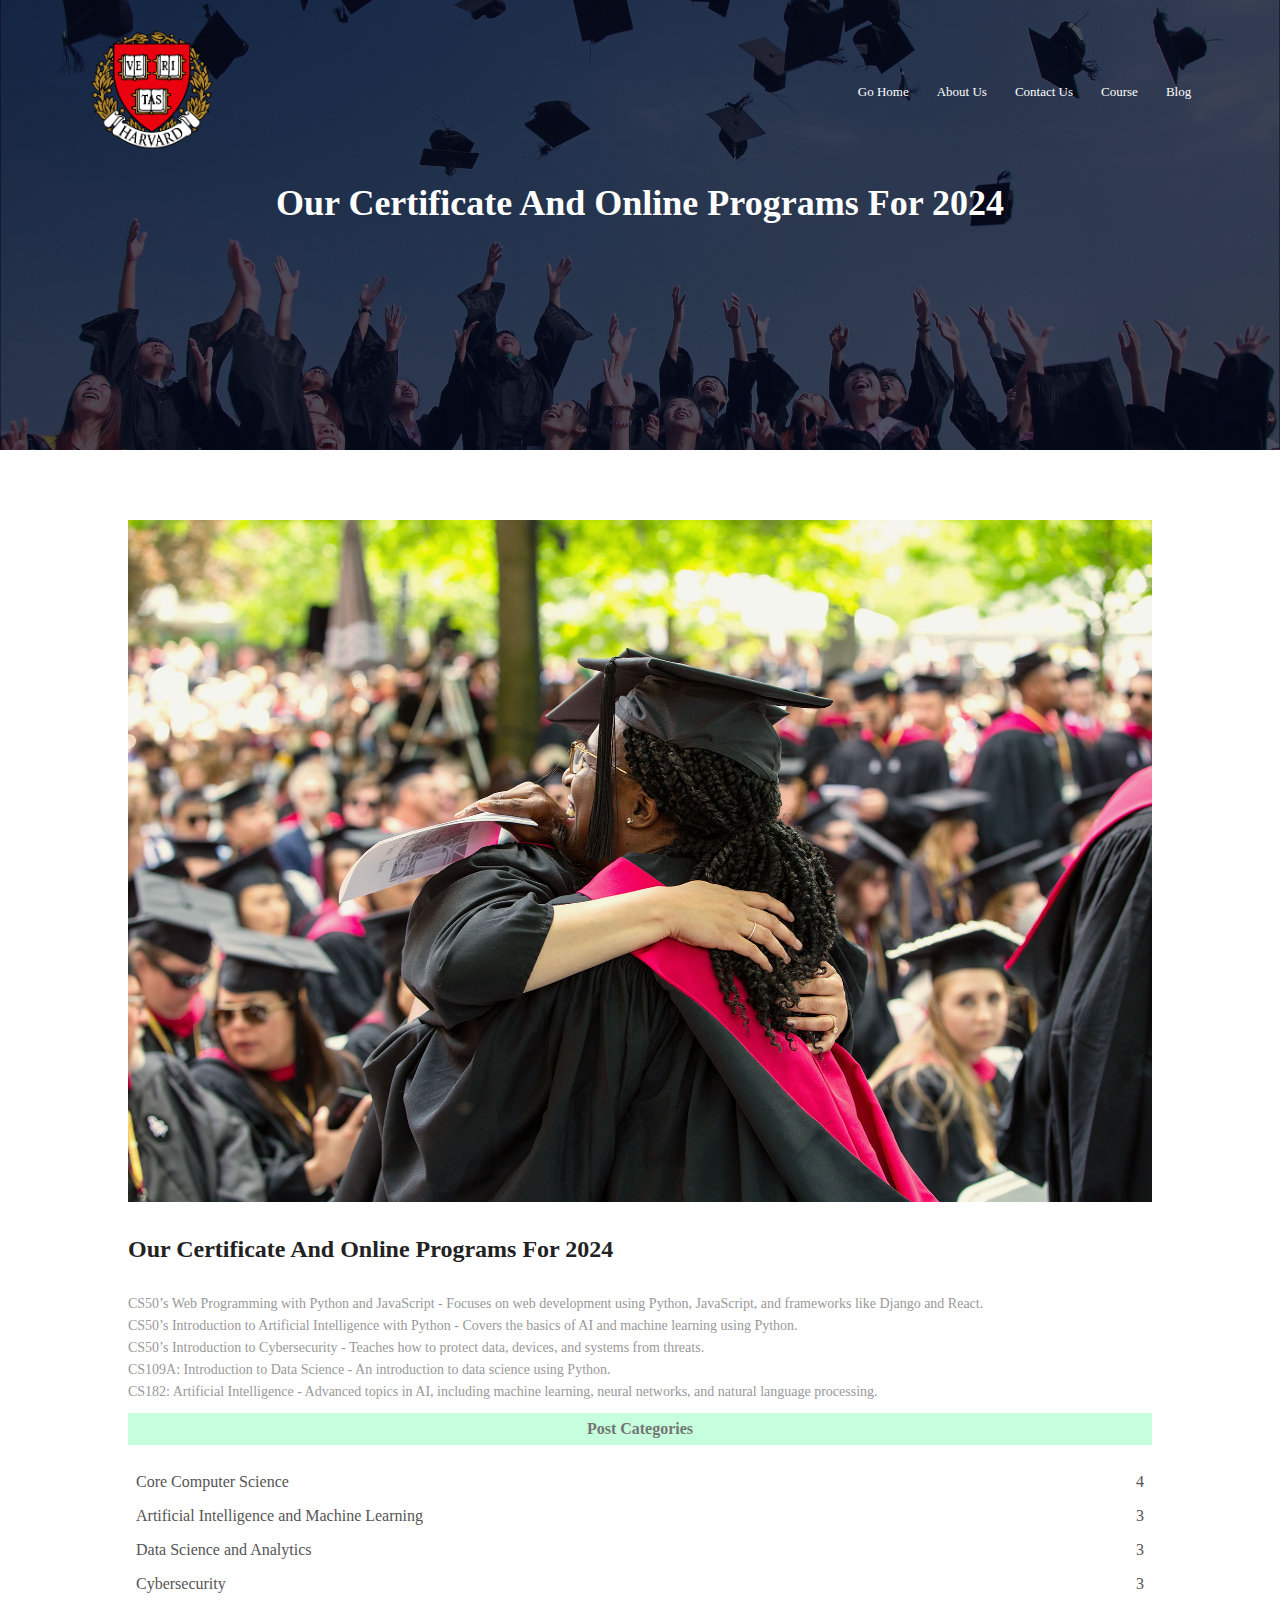
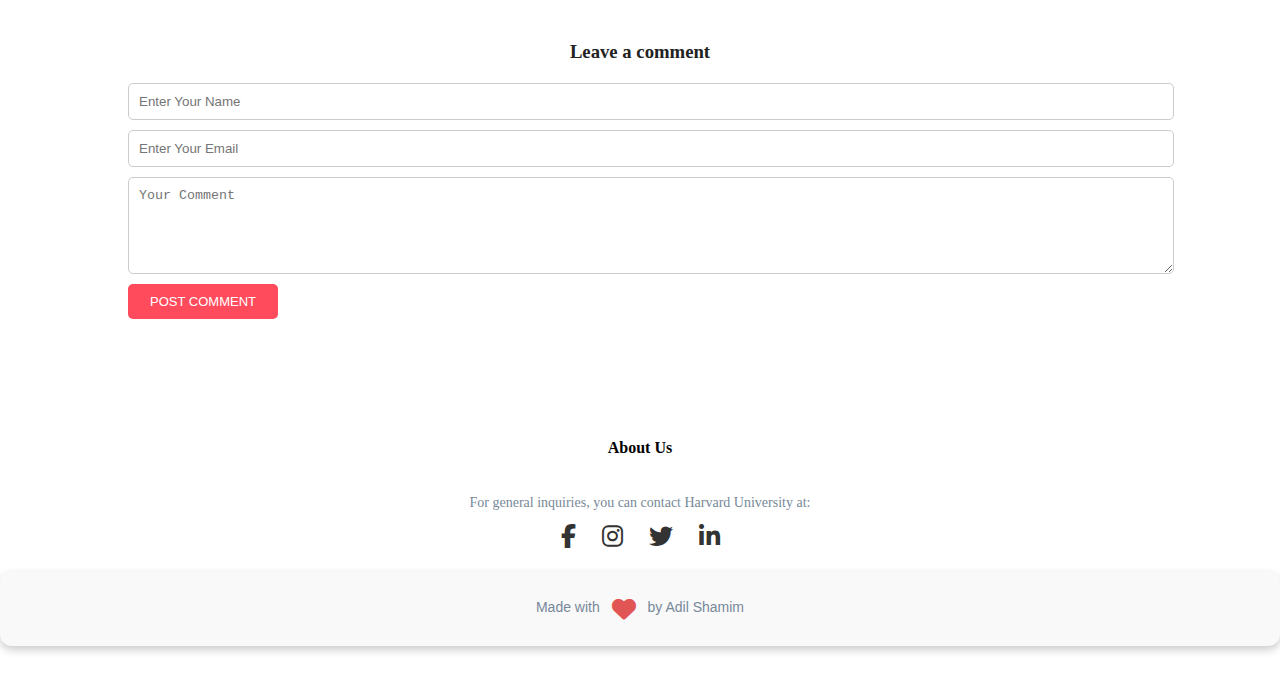
==== About.html @ 5975915f "Add files via upload" ====
<!DOCTYPE html>
<html lang="en">
<head>
    <meta name="viewport" content="width=device-width, initial-scale=1.0">
    <title>University Web Site Design</title>
    <link rel="stylesheet" href="style.css">
    <link rel="stylesheet" href="https://cdnjs.cloudflare.com/ajax/libs/font-awesome/6.4.2/css/all.min.css">
</head>
<body>
    <section class="sub-header">
        <nav>
            <a href="Index.html"> <img src="images/Harvard logo.png" alt="Logo"> </a>
            <div class="nav-links" id="navLinks">
                <i class="fa fa-times" onclick="hideMenu()"></i>
                <ul>
                    <li><a href="index.html" target="_blank">Go Home</a></li>
                    <li><a href="About.html" target="_blank">About Us</a></li>
                    <li><a href="Contact.html" target="_blank">Contact Us</a></li>
                    <li><a href="Course.html" target="_blank">Course</a></li>
                    <li><a href="Blog.html" target="_blank">Blog</a></li>
                </ul>
            </div>
            <i class="fa fa-bars" onclick="showMenu()"></i>
        </nav>
        <h1> Our Certificate And Online Programs For 2024 </h1>
    </section>

    <!------------- Blog page content ---------------->
    <section class="blog-content">
        <div class="row">
            <div class="blog-left">
                <img src="images/certificate2.jpg" alt="Certificate">
                <h2>Our Certificate And Online Programs For 2024</h2>
                <p>CS50’s Web Programming with Python and JavaScript - Focuses on web development using Python, JavaScript, and frameworks like Django and React.</p>
                <p>CS50’s Introduction to Artificial Intelligence with Python - Covers the basics of AI and machine learning using Python.</p>
                <p>CS50’s Introduction to Cybersecurity - Teaches how to protect data, devices, and systems from threats.</p>
                <p>CS109A: Introduction to Data Science - An introduction to data science using Python.</p>
                <p>CS182: Artificial Intelligence - Advanced topics in AI, including machine learning, neural networks, and natural language processing.</p>
            </div>
            <div class="blog-right">
                <h3>Post Categories</h3>
                <div>
                    <span>Core Computer Science</span>
                    <span>4</span>
                </div>
                <div>
                    <span>Artificial Intelligence and Machine Learning</span>
                    <span>3</span>
                </div>
                <div>
                    <span>Data Science and Analytics</span>
                    <span>3</span>
                </div>
                <div>
                    <span>Cybersecurity</span>
                    <span>3</span>
                </div>
            </div>
        </div>
        <div class="comment-box">
            <h3>Leave a comment</h3>
            <form class="comment-form">
                <input type="text" placeholder="Enter Your Name">
                <input type="email" placeholder="Enter Your Email">
                <textarea rows="5" placeholder="Your Comment"></textarea>
                <button type="submit" class="hero-btn red-btn">POST COMMENT</button>
            </form>
        </div>
    </section>

    <!------ Footer -------> 
    <section class="footer">
        <h4>About Us</h4>
        <p>For general inquiries, you can contact Harvard University at:</p>
        <div class="icons">
            <i class="fab fa-facebook-f"></i>
            <i class="fab fa-instagram"></i>
            <i class="fab fa-twitter"></i>
            <i class="fab fa-linkedin-in"></i>
        </div>
        <div class="footer-text">
            <p>Made with <i class="fa fa-heart"></i> by Adil Shamim</p>
        </div>
    </section>

    <!----JavaScript for Toggle Menu----->
    <script>
        var navLinks = document.getElementById("navLinks");
        function showMenu() {
            navLinks.style.right = "0";
        }
        function hideMenu() {
            navLinks.style.right = "-200px";
        }
    </script>
</body>
</html>
---- style.css ----
*{
    margin: 0;
    padding: 0;
}
.header{
    min-height: 100vh;
    width: 100%;
    background-image: linear-gradient(rgba(4, 9, 30, 0.7), rgba(4, 9, 30, 0.7)), url(images/Harvard\ banner.jpg);
    background-position: center;
    background-size: cover;
    position: relative;
}
nav {
    display: flex;
    padding: 2% 6%;
    justify-content: space-between;
    align-items: center;
}
nav {
    display: flex;
    padding: 2% 6%;
    justify-content: space-between;
    align-items: center;
}
nav img {
    width: 150px;
}
.nav-links {
    flex: 1;
    text-align: right;
}
.nav-links ul li {
    list-style: none;
    display: inline-block;
    padding: 8px 12px;
    position: relative;
}
.nav-links ul li a {
    color: #fff;
    text-decoration: none;
    font-size: 13px;
}
.nav-links ul li:hover{
    border: 1px solid light;
    background: rgb(140, 184, 140);
    transition: all 0.5s;
}

.text-box{
    width: 90%;
    color: #fff;
    position: absolute;
    top: 50%;
    left: 50%;
    transform: translate(-50%,-50%);
    text-align: center;
}
.text-box h1{
    font-size: 62px;
}
.text-box p{
    margin: 10px 0 40px;
    font-size: 14px;
    color: #fff;
}

.hero-btn {
    display: inline-block;
    text-decoration: none;
    color: #fff;
    border: 1px solid #fff;
    padding: 12px 34px;
    font-size: 13px;
    background: transparent;
    position: relative;
    cursor: pointer;
}
.hero-btn:hover {
    border: 1px solid light;
    background: rgb(180, 226, 255);
    transition: all 1s; 
}
nav .fa {
    display: none;
}
@media (max-width: 700px) {
    .text-box h1 {
        font-size: 20px;
    }
    .nav-links ul li {
        display: block;
    }
    .nav-links {
        position: absolute;
        background: skyblue;
        height: 100vh;
        width: 200px;
        top: 0;
        right: -200px;
        text-align: left;
        z-index: 2;
        transform: all 1s;
    }
    nav .fa {
        display: block;
        color: #fff; 
        font-size: 22px;
        cursor: pointer;
    }
    .nav-links ul {
        padding: 30px;
    }
}

/*------ course -------*/
.course{
    width: 80%;
    margin: auto;
    text-align: center;
    padding-top: 100px;
}
h1{
    font-size: 36px;
    font-weight: 600;
}
p{
    color: lightslategray;
    font-size: 14px;
    font-weight: 300;
    line-height: 22px;
    padding: 10px;
}
.course-col{
    flex-basis: 60%;
    background: rgb(255, 225, 229);
    border-radius: 80px; 
    margin-bottom: 1%;
    padding: 10px 5px;
    box-sizing: border-box;
    transition: all 1s;
}
h3{
    text-align: center;
    font-weight: 600;
    margin: 10px 0;
}
.course-col:hover{
    box-shadow: 0 0 20px 0px rgba(0,0,0,0.2);
}


/*----------- campus --------*/
.campus {
    padding: 50px 0;
    text-align: center;
}
.campus h1 {
    font-size: 36px;
    margin-bottom: 20px;
}
.campus p {
    font-size: 18px;
    margin-bottom: 20px;
}
.campus .row {
    display: flex;
    justify-content: center;
    flex-wrap: wrap;
}
.campus-col {
    flex-basis: 31%;
    margin: 10px;
    position: relative;
}
.campus-col img {
    width: 100%;
    height: auto;
}
.campus-col .layer {
    background: rgba(0, 0, 0, 0.5);
    color: #fff;
    position: absolute;
    top: 0;
    left: 0;
    width: 100%;
    height: 100%;
    display: flex;
    justify-content: center;
    align-items: center;
    opacity: 0;
    transition: opacity 0.5s;
}
.campus-col:hover .layer {
    opacity: 1;
}

/* Mobile version */
@media (max-width: 768px) {
    .campus h1 {
        font-size: 28px;
    }
    .campus p {
        font-size: 16px;
    }
    .campus-col {
        flex-basis: 100%;
        margin: 10px 0;
    }
}


/*------- facilities -------*/
.facilities {
    width: 80%;
    margin: auto;
    text-align: center;
    padding-top: 100px;
}

.row1 {
    display: flex;
    flex-wrap: wrap;
    justify-content: space-between;
    gap: 20px; /* Adds spacing between columns */
}

.facilities-col {
    flex-basis: calc(33.33% - 20px); /* Three equal columns with spacing */
    border-radius: 10px;
    margin-bottom: 5%;
    text-align: left;
    box-sizing: border-box;
}

.facilities-col img {
    width: 100%;
    border-radius: 10px;
    object-fit: cover; /* Ensures the image covers the area without distortion */
}

.facilities-col p {
    padding: 0;
    margin-top: 10px; /* Adds space between paragraphs and other elements */
}

.facilities-col h3 {
    margin-top: 16px;
    margin-bottom: 15px;
    text-align: left;
}

/* Mobile responsive adjustments */
@media (max-width: 768px) {
    .facilities-col {
        flex-basis: calc(48% - 20px); /* Two columns per row on tablets */
    }
}

@media (max-width: 480px) {
    .facilities-col {
        flex-basis: 100%; /* Full-width for each column on small screens */
        margin-bottom: 10%; /* Increases spacing for better readability */
    }
}




/*-------- Call To ACtion ------*/
.cta{
    margin: 100px auto;
    width: 80%;
    background-image: linear-gradient(rgba(0,0,0,0.7),rgba(0,0,0,0.7)),url(images/banner2.jpg);
    background-position: center;
    background-size: cover;
    border-radius: 10px;
    text-align: center;
    padding: 100px 0;
}

.cta h1{
    color: #fff;
    margin-bottom: 40px;
    padding: 0;
}
@media(max-width: 700px){
    .cta h1{
        font: size 23px;
    }
}



/*-------- Footer ------*/
.footer{
    width: 100%;
    text-align: center;
    padding: 30px 0;
}

.footer h4{
    margin-bottom: 25px;
    margin-top: 20px;
    font-weight: 600;
}


.icons {
    font-size: 24px; /* Adjust size as needed */
    color: #333; /* Adjust color as needed */
}

.icons i {
    margin: 0 10px; /* Adjust spacing as needed */
    transition: color 0.3s ease;
}

.icons i:hover {
    color: #007bff; /* Change color on hover */
}











:root {
    --text-color: #555;
    --icon-color: #e25555;
    --icon-hover-color: #1e90ff; /* Light blue color for hover effect */
    --background-color: #f9f9f9;
    --background-hover-color: #d3f0ff; /* Light blue background on hover */
    --border-radius: 12px; /* Increased border radius */
    --box-shadow: 0 4px 8px rgba(0, 0, 0, 0.2); /* Enhanced shadow */
    --font-size: 16px;
    --icon-size: 24px; /* Slightly larger icon size */
    --margin-vertical: 20px;
    --padding: 15px; /* Increased padding */
    --transition-duration: 0.4s; /* Slightly longer transition duration */
}

.footer-text {
    font-size: var(--font-size);
    color: var(--text-color);
    text-align: center;
    margin: var(--margin-vertical) 0;
    padding: var(--padding);
    background-color: var(--background-color);
    border-radius: var(--border-radius);
    box-shadow: var(--box-shadow);
    font-family: 'Segoe UI', Tahoma, Geneva, Verdana, sans-serif; /* Modern font */
    transition: background-color var(--transition-duration), transform var(--transition-duration), box-shadow var(--transition-duration); /* Smooth transitions */
}

.footer-text:hover {
    background-color: var(--background-hover-color); /* Light blue background on hover */
    transform: scale(1.05) rotate(1deg); /* Slightly enlarge and rotate the container on hover */
    box-shadow: 0 6px 12px rgba(0, 0, 0, 0.3); /* More pronounced shadow on hover */
}

.footer-text i {
    color: var(--icon-color);
    font-size: var(--icon-size);
    vertical-align: middle;
    margin: 0 8px; /* Increased spacing around the icon */
    transition: color var(--transition-duration), transform var(--transition-duration); /* Smooth transitions */
}

.footer-text i:hover {
    color: var(--icon-hover-color); /* Change icon color on hover */
    transform: scale(1.2) rotate(-15deg); /* Enlarge and rotate icon on hover */
}























/* ----------------- About us page --------------- */
.sub-header {
    height: 50vh;
    width: 100%;
    background-image: linear-gradient(rgba(4,9,30,0.7),rgba(4,9,30,0.7)),url(images/background.jpg);
    background-position: center;
    background-size: cover;
    text-align: center;
    color: #fff;
}

.about-us {
    width: 80%;
    margin: auto;
    padding-top: 80px;
    padding-bottom: 50px;
    display: flex;
    justify-content: space-between;
    align-items: center;
}

.about-col {
    flex-basis: 48%;
    padding: 30px 2px;
}

.about-col h1 {
    padding-top: 0;
}

.red-btn {
    border: 1px solid #d3f0ff;
    background: transparent;
    color: rgb(27, 27, 27);
}

.image {
    flex-basis: 48%;
    padding: 30px 2px;
}

img {
    max-width: 100%;
    height: auto;
}







/*-------------- Blog content ----------*/

/*-------------- Blog content ----------*/

.blog-content {
    width: 80%;
    margin: auto;
    padding: 70px 0;
}

.blog-left {
    flex-basis: 50%;
}

.blog-left img {
    width: 100%;
}

.blog-left h2 {
    color: #222;
    font-weight: 600;
    margin: 30px 0;
}

.blog-left p {
    color: #999;
    padding: 0;
}

.blog-right {
    flex-basis: 32%;
}

.blog-right h3 {
    background: #c5ffdd;
    color: #757575; /* Changed to white for better contrast */
    padding: 7px 0;
    font-size: 16px;
    margin-bottom: 20px;
}

.blog-right div {
    display: flex;
    align-items: center;
    justify-content: space-between;
    color: #555;
    padding: 8px;
    box-sizing: border-box;
}

/*-------------- Comment Section ----------*/

.comment-box {
    margin-top: 40px;
}

.comment-box h3 {
    color: #222;
    font-weight: 600;
    margin-bottom: 20px;
}

.comment-form {
    display: flex;
    flex-direction: column;
}

.comment-form input,
.comment-form textarea {
    width: 100%;
    padding: 10px;
    margin-bottom: 10px;
    border: 1px solid #ccc;
    border-radius: 5px;
}

.comment-form button {
    width: 150px;
    padding: 10px;
    background-color: #ff4b5c;
    color: #fff;
    border: none;
    border-radius: 5px;
    cursor: pointer;
    align-self: flex-start;
}

.comment-form button:hover {
    background-color: #e0434e;
}

















/*---------- CONTACT -----------*/
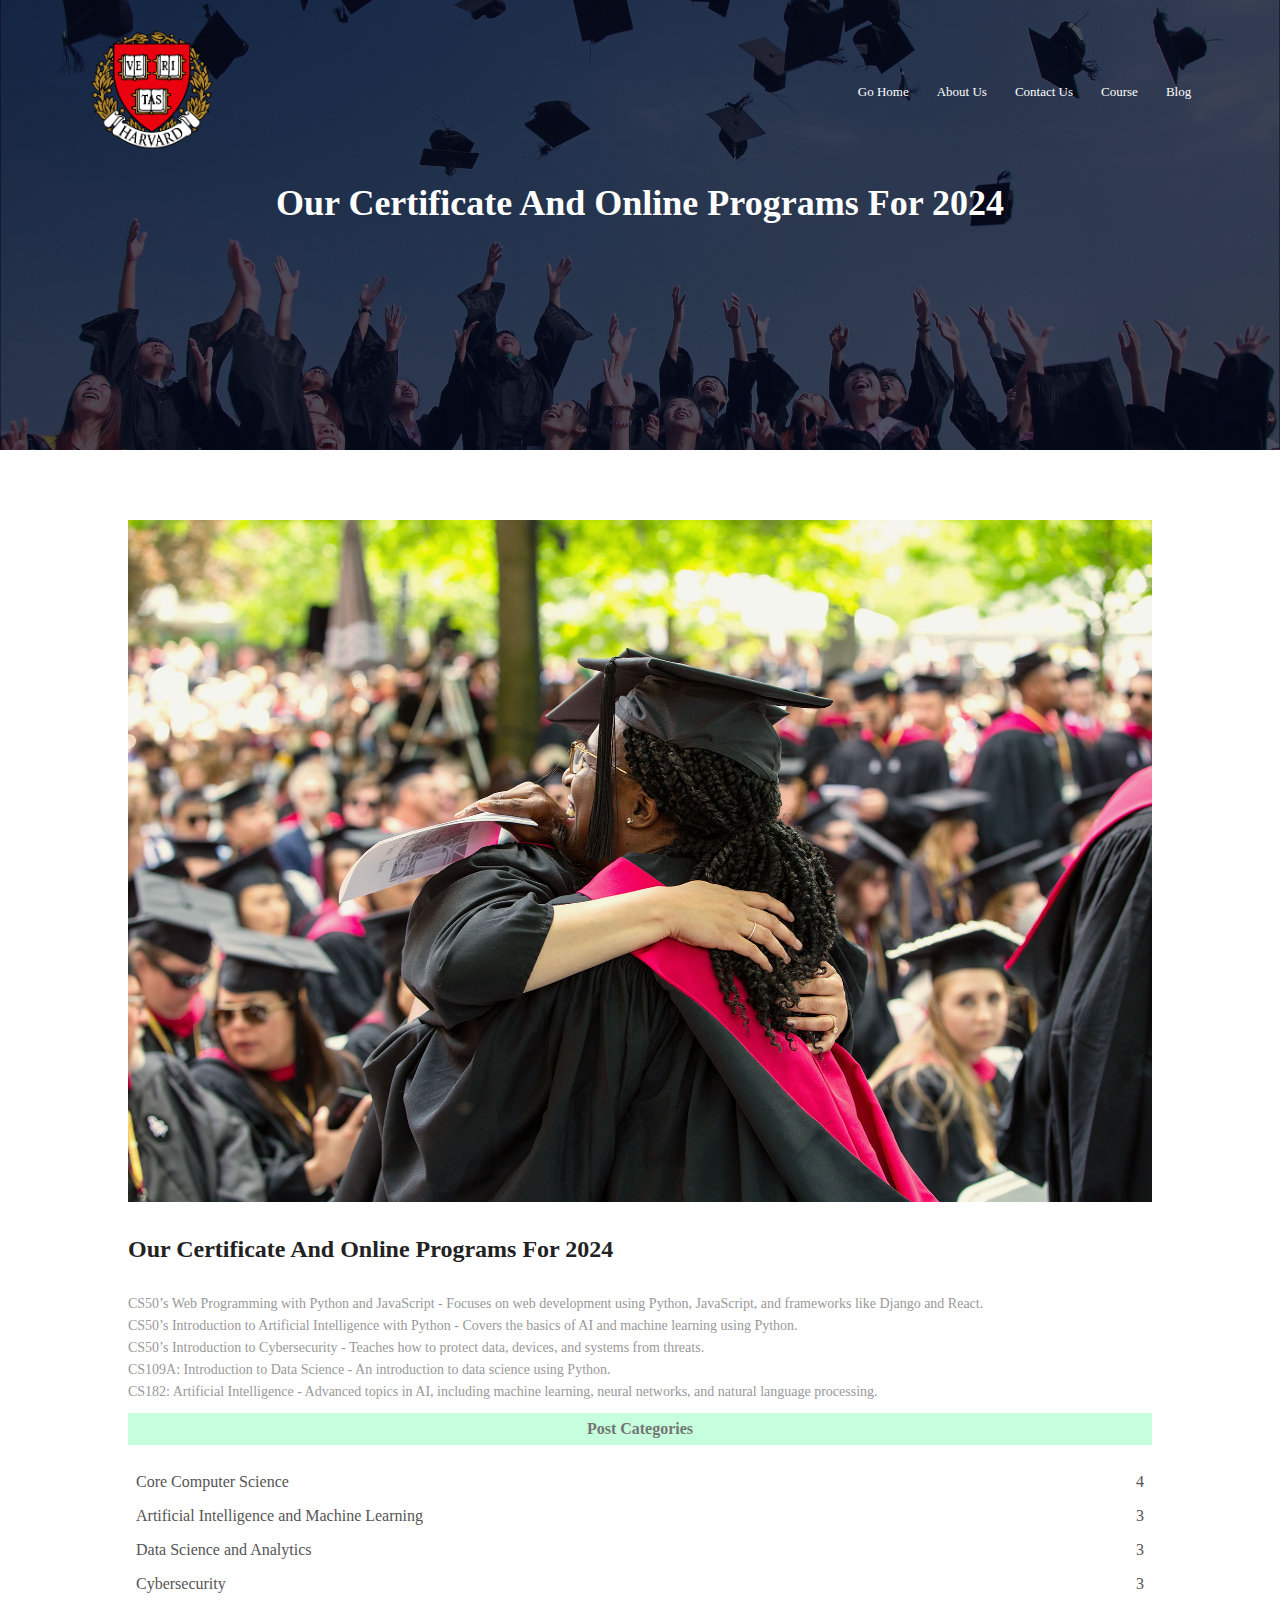
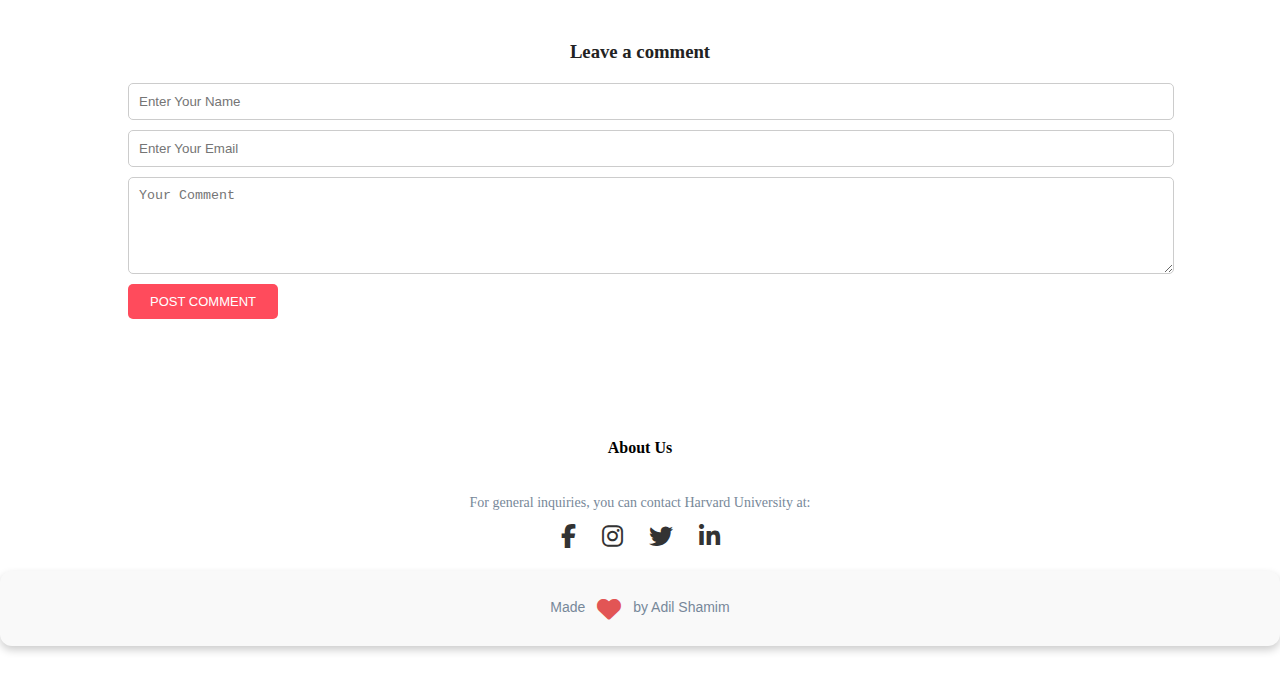
==== commit 1df3e76f: "Update About.html" ====
--- a/About.html
+++ b/About.html
@@ -79,7 +79,7 @@
             <i class="fab fa-linkedin-in"></i>
         </div>
         <div class="footer-text">
-            <p>Made with <i class="fa fa-heart"></i> by Adil Shamim</p>
+            <p>Made <i class="fa fa-heart"></i> by Adil Shamim</p>
         </div>
     </section>
 
